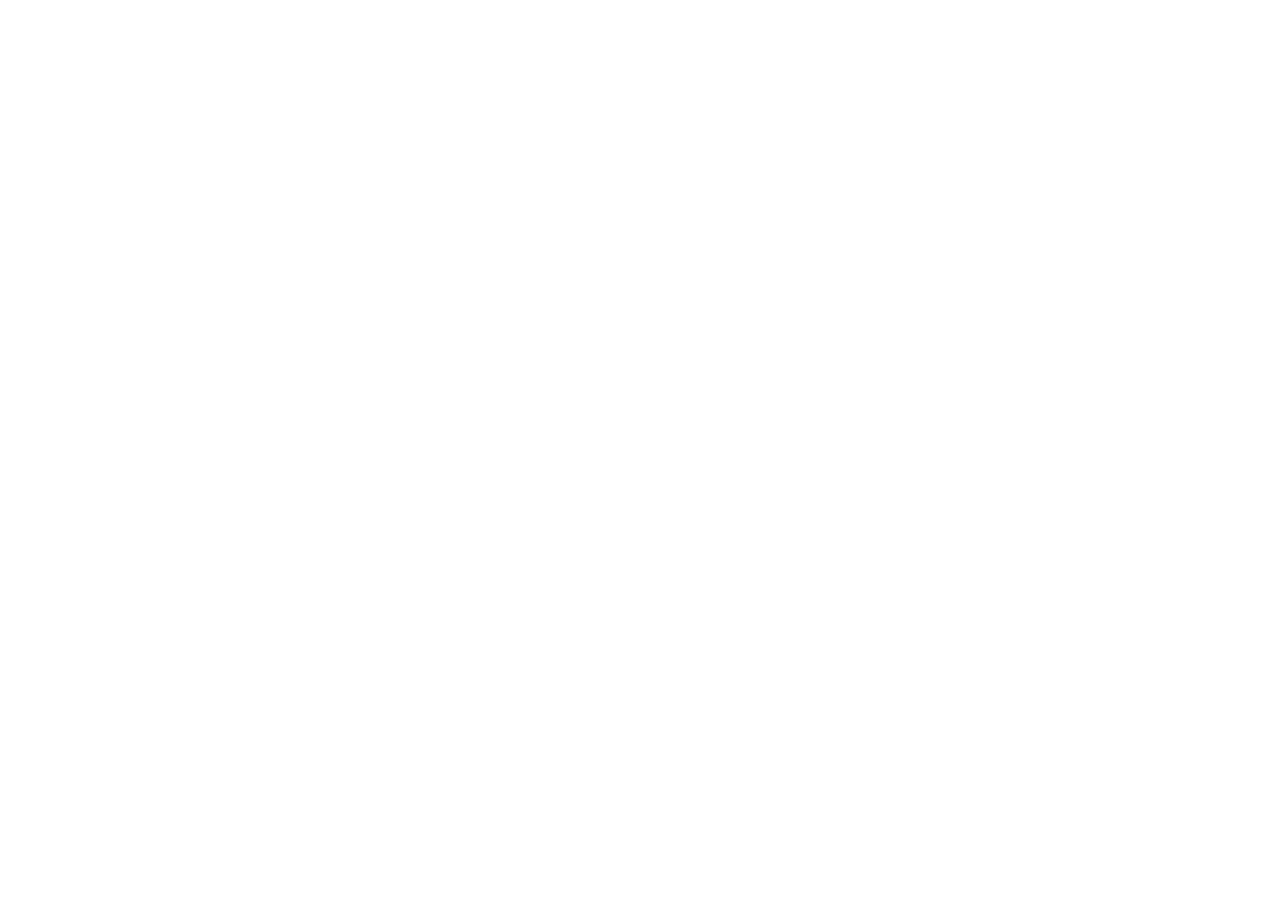
==== index.html @ 5ac3883e "Summary" ====
<!DOCTYPE html>
<html lang="en">
<head>
    <meta charset="UTF-8">
    <meta name="viewport" content="width=device-width, initial-scale=1.0">
    <title>A-Frame</title>
</head>
<body>
    
</body>
</html>
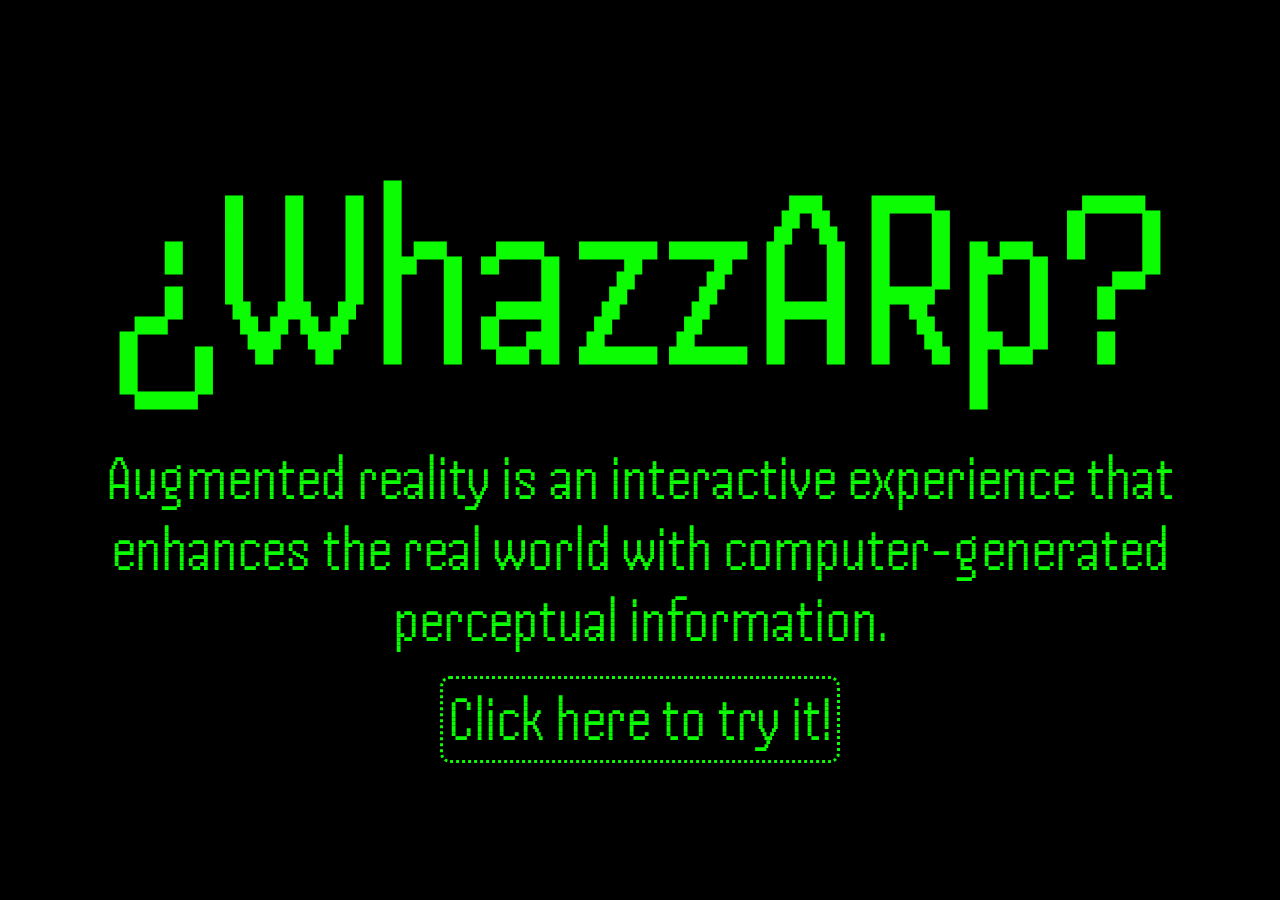
==== commit 60db3098: "S" ====
--- a/index.html
+++ b/index.html
@@ -3,9 +3,18 @@
 <head>
     <meta charset="UTF-8">
     <meta name="viewport" content="width=device-width, initial-scale=1.0">
-    <title>A-Frame</title>
+    <title>AR-test - Gruppe 3</title>
+    <link rel="stylesheet" href="assets/css/main.css">
 </head>
 <body>
+    <nav>
+
+    </nav>
+    <div>
+        <h1>¿WhazzARp?</h1>
+        <p>Augmented reality is an interactive experience that enhances the real world with computer-generated perceptual information.</p>
+        <a href="AR.html">Click here to try it!</a>
+    </div>
     
 </body>
 </html>--- a/assets/css/main.css
+++ b/assets/css/main.css
@@ -0,0 +1,52 @@
+@import url('https://fonts.googleapis.com/css2?family=Handjet:wght@200&display=swap');
+
+/* font-family: 'Handjet', cursive; */
+*{
+    margin: 0;
+    padding: 0;
+    user-select: none;
+}
+
+body{
+    background-color: black;
+}
+
+div{
+    text-align: center;
+    position: absolute;
+    font-family: 'Handjet', cursive;
+    color: #0bfc03;
+    top: 50%;
+    left: 50%;
+    transform: translate(-50%, -50%);
+    /* width: 700px; */
+}
+
+div h1{
+    width: 100%;
+    font-size: 20vw;
+    font-weight: 500;
+}
+
+div p{
+    margin-top: 20px;
+    font-size: 5vw;
+    width: 100%;
+}
+
+div a{
+    display: inline-block;
+    border: 3px dotted #0bfc03 ;
+    border-radius: 10px;
+    margin-top: 20px;
+    padding: 5px;
+    color: #0bfc03;
+    text-decoration: none;
+    font-size: 5vw;
+    /* width: 50%; */
+}
+
+div a:hover{
+    cursor: pointer;
+
+}